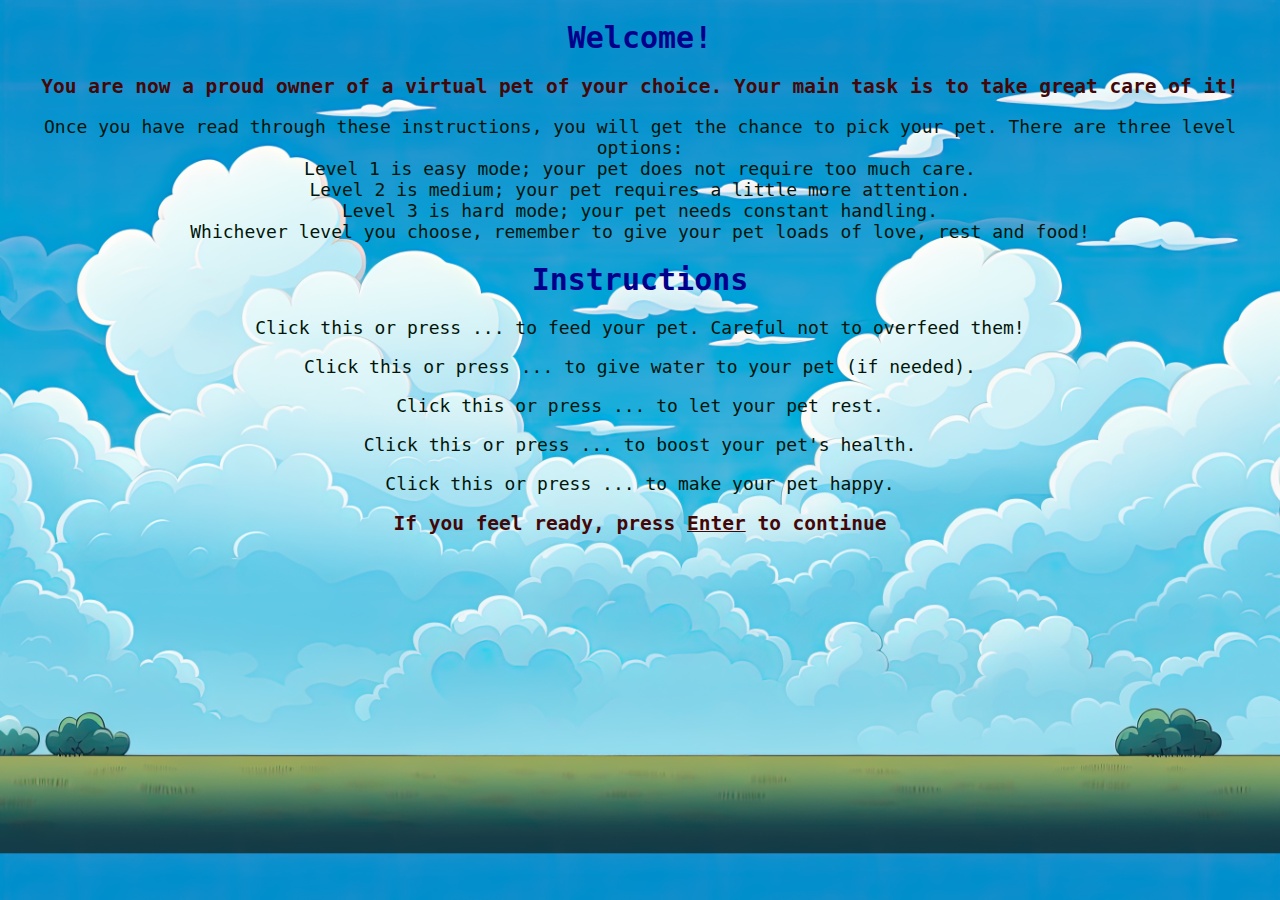
==== index.html @ ce53c75f "Merge branch 'main' into add-js-for-stat-bar-ls" ====
<!DOCTYPE html>
<html lang="en">
  <head>
    <meta charset="UTF-8" />
    <meta name="viewport" content="width=device-width, initial-scale=1.0" />
    <title>My Cyberpet</title>
    <link rel="stylesheet" href="styles.css" />
  </head>
  <body>
    <section class="welcomePage">
      <h1>Welcome!</h1>
      <div class="instructions">
        <h2>
          You are now a proud owner of a virtual pet of your choice. Your main
          task is to take great care of it!
        </h2>
        <p>
          Once you have read through these instructions, you will get the chance
          to pick your pet. There are three level options: <br />
          Level 1 is easy mode; your pet does not require too much care.
          <br />Level 2 is medium; your pet requires a little more attention.
          <br />Level 3 is hard mode; your pet needs constant handling.
          <br />Whichever level you choose, remember to give your pet loads of
          love, rest and food!
        </p>
        <h1>Instructions</h1>
        <p>
          Click this or press ... to feed your pet. Careful not to overfeed
          them!
        </p>
        <p>Click this or press ... to give water to your pet (if needed).</p>
        <p>Click this or press ... to let your pet rest.</p>
        <p>Click this or press ... to boost your pet's health.</p>
        <p>Click this or press ... to make your pet happy.</p>
        <h2>If you feel ready, press <u>Enter</u> to continue</h2>
      </div>
    </section>

    <section class="petSelectionPage">
      <h2>Please select a pet</h2>
      <div class="selectionBtns">
        <p>Level 1</p>
        <img
          src="./Images/cartoon-snake.png"
          alt="Cute green snake cartoon"
          id="snakeSelect"
          class="image-button"
        />
        <p>Level 2</p>
        <img
          src="./Images/cartoon-fish.png"
          alt="Cartoon fish"
          id="fishSelect"
          class="image-button"
        />
        <p>Level 3</p>
        <img
          src="./Images/cartoon-rabbit.png"
          alt="Cartoon rabbit"
          id="rabbitSelect"
          class="image-button"
        />
      </div>
      <div class="nameInput">
        <label for="petname">Your pet's name</label>
        <input type="text" id="petName" name="petName" />
      <div class="errorMessage" id="errorMessage"></div>
      <div class="playBtn">
        <button id="playBtn">Play</button>
      </div>
    </section>
    <section class="gamePage">
      <div class="animals">
        <div class="snake">
          <span id="snakeNameDisplay"></span>
          <div id="hungerBarWrap">
            <label for="hungerBar">hunger</label>
            <progress id="hungerBar" value="50" max="100"></progress>
          </div>
          <div id="thirstBarWrap">
            <label for="thirstBar">thirst</label>
            <progress id="thirstBar" value="50" max="100"></progress>
          </div>
          <div id="healthBarWrap">
            <label for="healthBar">health</label>
            <progress id="healthBar" value="50" max="100"></progress>
          </div>
          <div id="happyBarWrap">
            <label for="happyBar">happiness</label>
            <progress id="happyBar" value="50" max="100"></progress>
          </div>
        </div>

        <div class="fish">
          <span id="fishNameDisplay"></span>
          <div id="hungerBarWrap">
            <label for="hungerBar">hunger</label>
            <progress id="hungerBar" value="50" max="100"></progress>
          </div>
          <div id="thirstBarWrap">
            <label for="thirstBar">thirst</label>
            <progress id="thirstBar" value="50" max="100"></progress>
          </div>
          <div id="healthBarWrap">
            <label for="healthBar">health</label>
            <progress id="healthBar" value="50" max="100"></progress>
          </div>
          <div id="happyBarWrap">
            <label for="happyBar">happiness</label>
            <progress id="happyBar" value="50" max="100"></progress>
          </div>
        </div>

        <div class="rabbit">
          <span id="rabbitNameDisplay"></span>
          <div id="hungerBarWrap">
            <label for="hungerBar">hunger</label>
            <progress id="hungerBar" value="50" max="100"></progress>
          </div>
          <div id="thirstBarWrap">
            <label for="thirstBar">thirst</label>
            <progress id="thirstBar" value="50" max="100"></progress>
          </div>
          <div id="healthBarWrap">
            <label for="healthBar">health</label>
            <progress id="healthBar" value="50" max="100"></progress>
          </div>
          <div id="happyBarWrap">
            <label for="happyBar">happiness</label>
            <progress id="happyBar" value="50" max="100"></progress>
          </div>
        </div>
      </div>
      <div id="buttons">
        <div id="eatButtonWrap">
          <br />
          <button id="eatButton">eat</button>
        </div>
        <div id="drinkButtonWrap">
          <br />
          <button id="drinkButton">drink</button>
        </div>
        <div id="sleepButtonWrap">
          <br />
          <button id="sleepButton">sleep</button>
        </div>
        <div id="playButtonWrap">
          <br />
          <button id="playButton">play</button>
        </div>
      </div>
    </section>
    <section class="deathMes">
      <h1>
        Oh no! <br />
        Your pet has died.
      </h1>
      <p>You have managed to care for your pet and keep it healthy for ...</p>
      <h2>Would you like to start over?</h2>
    </section>
    <script src="script.js"></script>
  </body>
</html>
---- styles.css ----
body {
  font-family: monospace;
  background-image: url("./Images/cartoon-sky.jpg");
  background-size: 100%;
  color: darkblue;
}

img {
  background: transparent;
}

.selectionBtns {
  display: flex;
  flex-direction: row;
}

.selectionBtns img {
  width: 10%;
  height: 20%;
}

section {
  display: none; /* initially hide all sections */
}

.welcomePage {
  display: block;
  text-align: center;
}

h1 {
  font-size: 30px;
}

h2 {
  color: rgb(68, 7, 7);
}

p {
  color: rgb(1, 21, 9);
  font-size: 18px;
  display: block;
}
.petSelectionPage,
.gamePage,
.deathMes {
  display: none; /* hide these sections by default */
}

.image-button {
  cursor: pointer;
  border: 2px solid transparent;
  transition: border-color 0.3s;
}

.image-button:hover {
  border-color: blue;
}

.animals > div {
  display: none; /* hide all animal sections by default */
}

.snake,
.fish,
.rabbit {
  display: none; /* ensure specific animals are hidden by default */
}
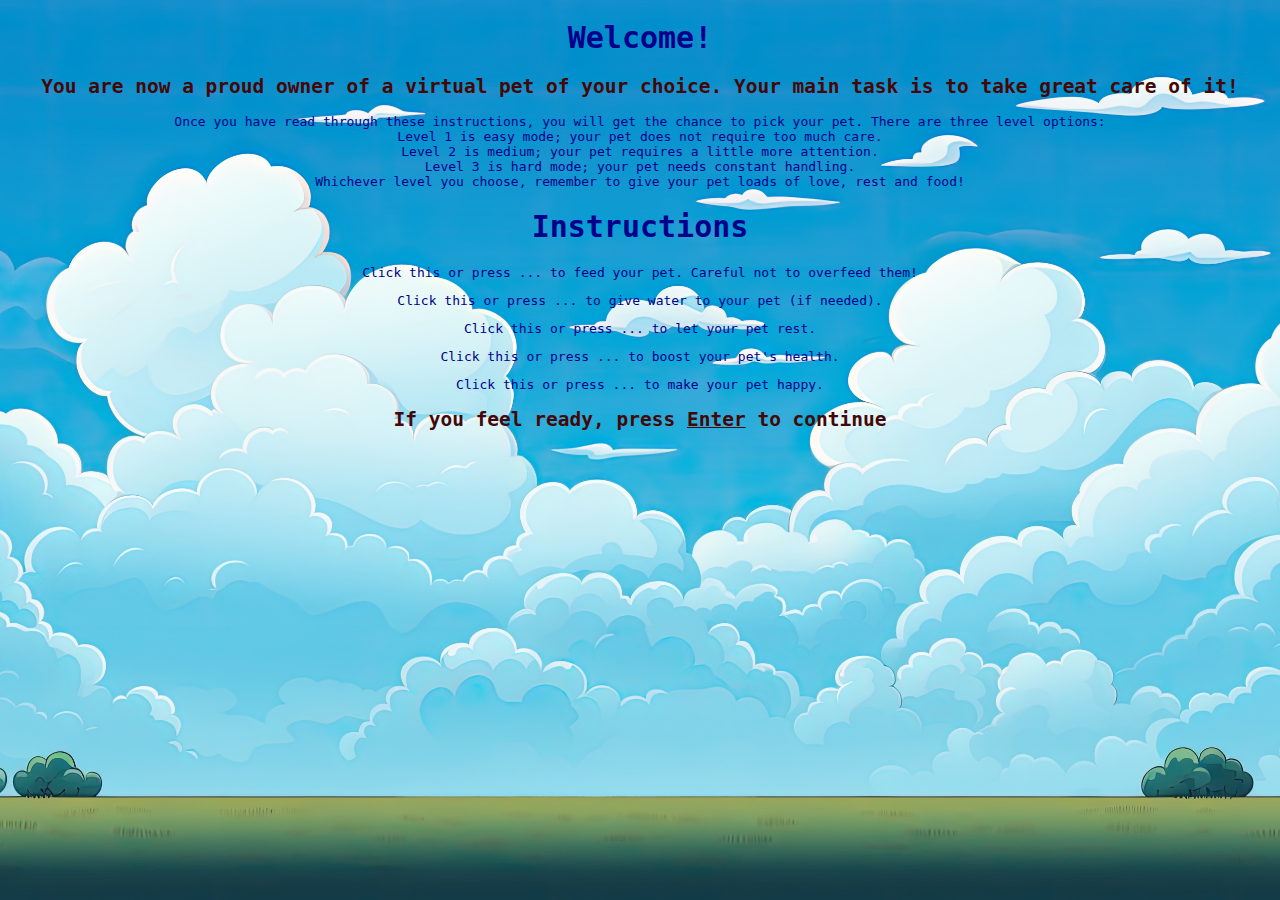
==== commit fd79694d: "added images to pet pages" ====
--- a/index.html
+++ b/index.html
@@ -64,90 +64,149 @@
       <div class="nameInput">
         <label for="petname">Your pet's name</label>
         <input type="text" id="petName" name="petName" />
+      </div>
       <div class="errorMessage" id="errorMessage"></div>
       <div class="playBtn">
         <button id="playBtn">Play</button>
       </div>
     </section>
+
     <section class="gamePage">
       <div class="animals">
-        <div class="snake">
+        <section class="snake">
           <span id="snakeNameDisplay"></span>
-          <div id="hungerBarWrap">
+          <div class="hungerBarWrap">
             <label for="hungerBar">hunger</label>
-            <progress id="hungerBar" value="50" max="100"></progress>
-          </div>
-          <div id="thirstBarWrap">
+            <progress class="hungerBar" value="50" max="100"></progress>
+          </div>
+          <div class="thirstBarWrap">
             <label for="thirstBar">thirst</label>
-            <progress id="thirstBar" value="50" max="100"></progress>
-          </div>
-          <div id="healthBarWrap">
+            <progress class="thirstBar" value="50" max="100"></progress>
+          </div>
+          <div class="healthBarWrap">
             <label for="healthBar">health</label>
-            <progress id="healthBar" value="50" max="100"></progress>
-          </div>
-          <div id="happyBarWrap">
+            <progress class="healthBar" value="50" max="100"></progress>
+          </div>
+          <div class="happyBarWrap">
             <label for="happyBar">happiness</label>
-            <progress id="happyBar" value="50" max="100"></progress>
-          </div>
-        </div>
-
-        <div class="fish">
+            <progress class="happyBar" value="50" max="100"></progress>
+          </div>
+          <div class="buttons">
+            <div class="eatButtonWrap">
+              <br />
+              <button class="eatButton">eat</button>
+            </div>
+            <div class="drinkButtonWrap">
+              <br />
+              <button class="drinkButton">drink</button>
+            </div>
+            <div class="sleepButtonWrap">
+              <br />
+              <button class="sleepButton">sleep</button>
+            </div>
+            <div class="playButtonWrap">
+              <br />
+              <button class="playButton">play</button>
+            </div>
+          </div>
+          <div class="snakePageImages">
+            <img
+              src="./Images/cartoon-snake.png"
+              alt="Cartoon snake"
+              id="snake-page-img"
+            />
+          </div>
+        </section>
+
+        <section class="fish">
           <span id="fishNameDisplay"></span>
-          <div id="hungerBarWrap">
+          <div class="hungerBarWrap">
             <label for="hungerBar">hunger</label>
-            <progress id="hungerBar" value="50" max="100"></progress>
-          </div>
-          <div id="thirstBarWrap">
+            <progress class="hungerBar" value="50" max="100"></progress>
+          </div>
+          <div class="thirstBarWrap">
             <label for="thirstBar">thirst</label>
-            <progress id="thirstBar" value="50" max="100"></progress>
-          </div>
-          <div id="healthBarWrap">
+            <progress class="thirstBar" value="50" max="100"></progress>
+          </div>
+          <div class="healthBarWrap">
             <label for="healthBar">health</label>
-            <progress id="healthBar" value="50" max="100"></progress>
-          </div>
-          <div id="happyBarWrap">
+            <progress class="healthBar" value="50" max="100"></progress>
+          </div>
+          <div class="happyBarWrap">
             <label for="happyBar">happiness</label>
-            <progress id="happyBar" value="50" max="100"></progress>
-          </div>
-        </div>
-
-        <div class="rabbit">
+            <progress class="happyBar" value="50" max="100"></progress>
+          </div>
+          <div class="buttons">
+            <div class="eatButtonWrap">
+              <br />
+              <button class="eatButton">eat</button>
+            </div>
+            <div class="drinkButtonWrap">
+              <br />
+              <button class="drinkButton">drink</button>
+            </div>
+            <div class="sleepButtonWrap">
+              <br />
+              <button class="sleepButton">sleep</button>
+            </div>
+            <div class="playButtonWrap">
+              <br />
+              <button class="playButton">play</button>
+            </div>
+          </div>
+          <div class="fishPageImages">
+            <img
+              src="./Images/cartoon-fish.png"
+              alt="Cartoon fish"
+              id="fish-page-img"
+            />
+          </div>
+        </section>
+
+        <section class="rabbit">
           <span id="rabbitNameDisplay"></span>
-          <div id="hungerBarWrap">
+          <div class="hungerBarWrap">
             <label for="hungerBar">hunger</label>
-            <progress id="hungerBar" value="50" max="100"></progress>
-          </div>
-          <div id="thirstBarWrap">
+            <progress class="hungerBar" value="50" max="100"></progress>
+          </div>
+          <div class="thirstBarWrap">
             <label for="thirstBar">thirst</label>
-            <progress id="thirstBar" value="50" max="100"></progress>
-          </div>
-          <div id="healthBarWrap">
+            <progress class="thirstBar" value="50" max="100"></progress>
+          </div>
+          <div class="healthBarWrap">
             <label for="healthBar">health</label>
-            <progress id="healthBar" value="50" max="100"></progress>
-          </div>
-          <div id="happyBarWrap">
+            <progress class="healthBar" value="50" max="100"></progress>
+          </div>
+          <div class="happyBarWrap">
             <label for="happyBar">happiness</label>
-            <progress id="happyBar" value="50" max="100"></progress>
-          </div>
-        </div>
-      </div>
-      <div id="buttons">
-        <div id="eatButtonWrap">
-          <br />
-          <button id="eatButton">eat</button>
-        </div>
-        <div id="drinkButtonWrap">
-          <br />
-          <button id="drinkButton">drink</button>
-        </div>
-        <div id="sleepButtonWrap">
-          <br />
-          <button id="sleepButton">sleep</button>
-        </div>
-        <div id="playButtonWrap">
-          <br />
-          <button id="playButton">play</button>
-        </div>
+            <progress class="happyBar" value="50" max="100"></progress>
+          </div>
+          <div class="buttons">
+            <div class="eatButtonWrap">
+              <br />
+              <button class="eatButton">eat</button>
+            </div>
+            <div class="drinkButtonWrap">
+              <br />
+              <button class="drinkButton">drink</button>
+            </div>
+            <div class="sleepButtonWrap">
+              <br />
+              <button class="sleepButton">sleep</button>
+            </div>
+            <div class="playButtonWrap">
+              <br />
+              <button class="playButton">play</button>
+            </div>
+          </div>
+          <div class="rabbitPageImages">
+            <img
+              src="./Images/cartoon-rabbit.png"
+              alt="Cartoon rabbit"
+              id="rabbit-page-img"
+            />
+          </div>
+        </section>
       </div>
     </section>
     <section class="deathMes">
--- a/styles.css
+++ b/styles.css
@@ -1,12 +1,36 @@
+html,
 body {
   font-family: monospace;
-  background-image: url("./Images/cartoon-sky.jpg");
-  background-size: 100%;
   color: darkblue;
+  margin: 0;
+  padding: 0;
+  height: 100%;
+  width: 100%;
+  display: flex;
+  flex-direction: column;
+  position: relative;
+  overflow: hidden;
 }
 
 img {
   background: transparent;
+  object-fit: contain;
+}
+
+.welcomePage,
+.petSelectionPage,
+.gamePage,
+.deathMes {
+  background-size: cover;
+  background-position: center;
+  background-repeat: no-repeat;
+  width: 100%;
+  height: 100%;
+  flex: 1;
+  display: flex;
+  flex-direction: column;
+  justify-content: center;
+  align-items: center;
 }
 
 .selectionBtns {
@@ -16,16 +40,23 @@
 
 .selectionBtns img {
   width: 10%;
-  height: 20%;
+  height: auto;
 }
 
 section {
-  display: none; /* initially hide all sections */
+  display: none;
+  width: 100%;
+  height: 100%;
 }
 
 .welcomePage {
   display: block;
   text-align: center;
+  background-image: url("./Images/cartoon-sky.jpg");
+}
+
+.petSelectionPage {
+  background-image: url("./Images/cartoon-sky.jpg");
 }
 
 h1 {
@@ -36,21 +67,15 @@
   color: rgb(68, 7, 7);
 }
 
-p {
-  color: rgb(1, 21, 9);
-  font-size: 18px;
-  display: block;
-}
 .petSelectionPage,
 .gamePage,
 .deathMes {
-  display: none; /* hide these sections by default */
+  display: none;
 }
 
 .image-button {
   cursor: pointer;
   border: 2px solid transparent;
-  transition: border-color 0.3s;
 }
 
 .image-button:hover {
@@ -58,11 +83,49 @@
 }
 
 .animals > div {
-  display: none; /* hide all animal sections by default */
+  display: none;
 }
 
 .snake,
 .fish,
 .rabbit {
-  display: none; /* ensure specific animals are hidden by default */
+  display: none;
 }
+
+.errorMessage {
+  color: red;
+  display: none;
+}
+
+.snake {
+  background-image: url("./Images/snaketank.jpg");
+  background-size: cover;
+  height: 100vh;
+}
+
+#snake-page-img {
+  width: 10%;
+  height: auto;
+}
+
+.fish {
+  background-image: url("./Images/fishtank.jpg");
+  background-size: cover;
+  height: 100vh;
+}
+
+#fish-page-img {
+  width: 10%;
+  height: auto;
+}
+
+.rabbit {
+  background-image: url("./Images/field.jpg");
+  background-size: cover;
+  height: 100vh;
+}
+
+#rabbit-page-img {
+  width: 10%;
+  height: auto;
+}
